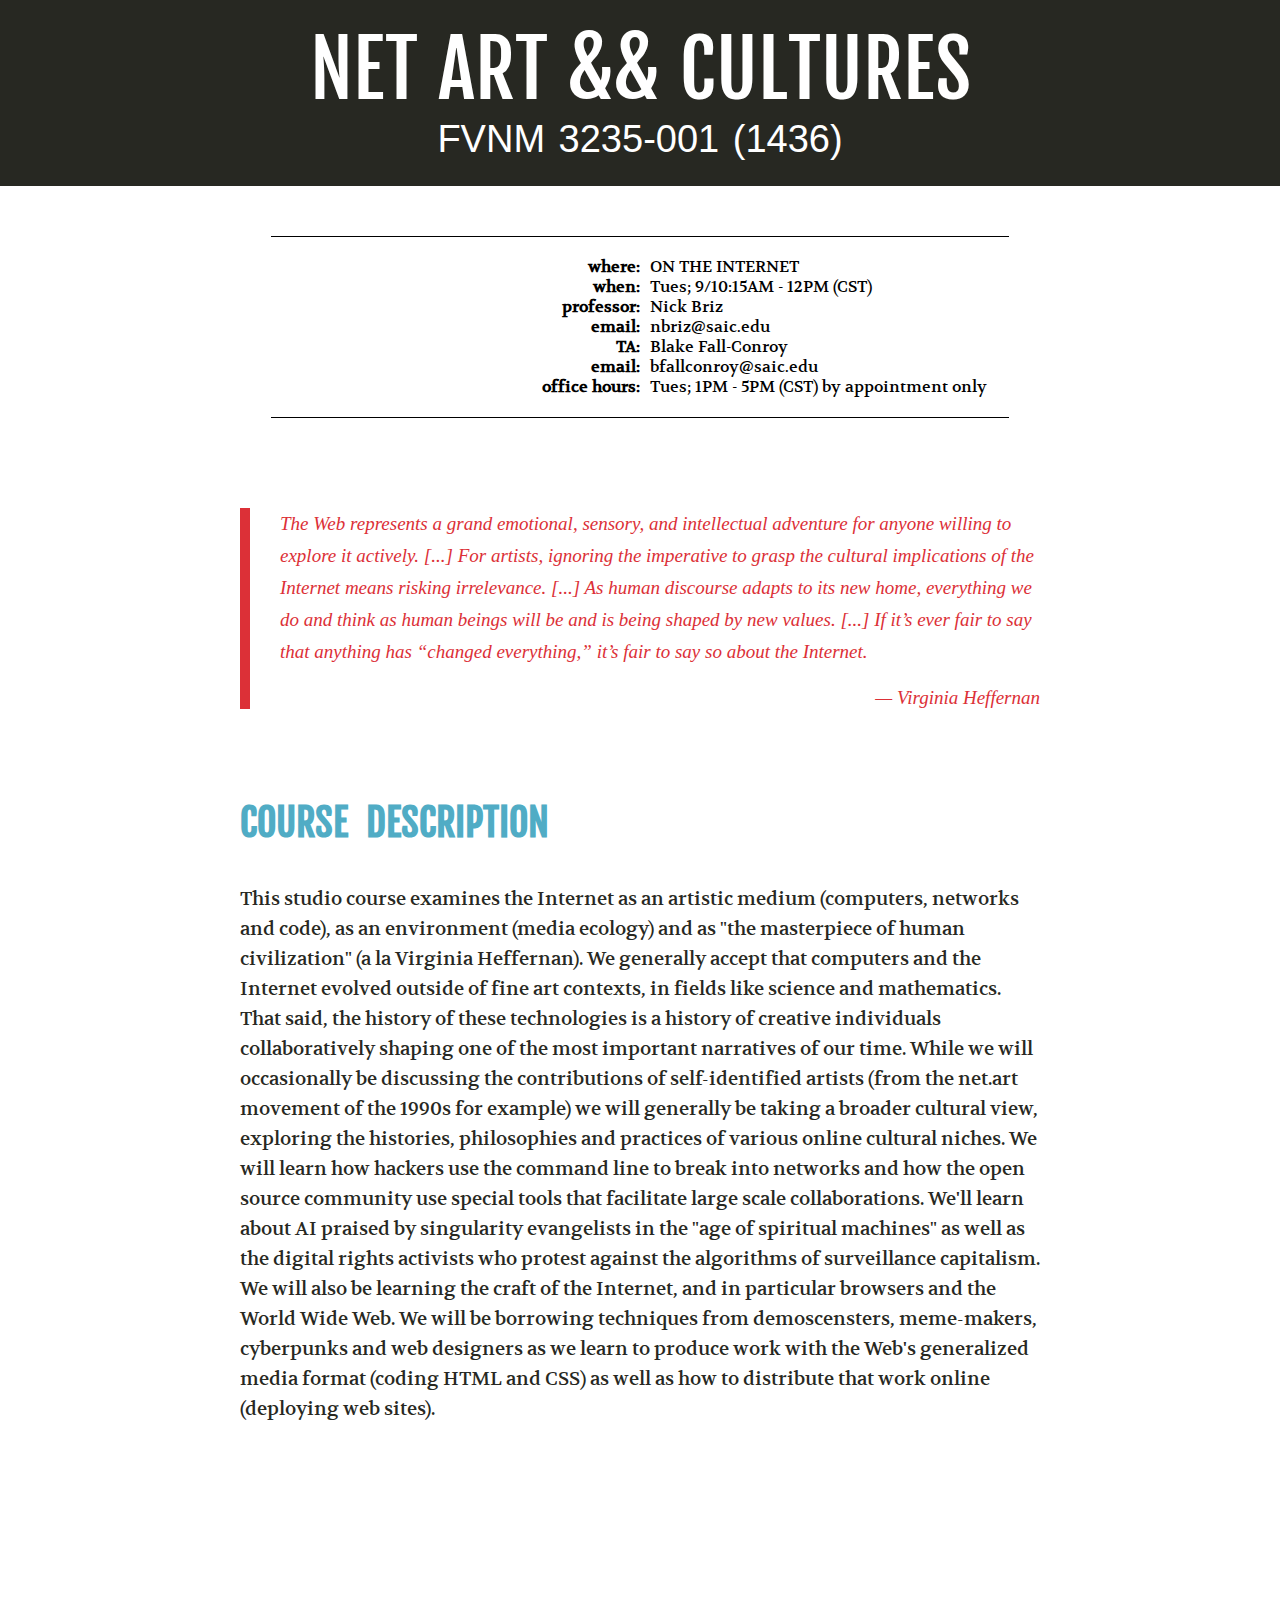
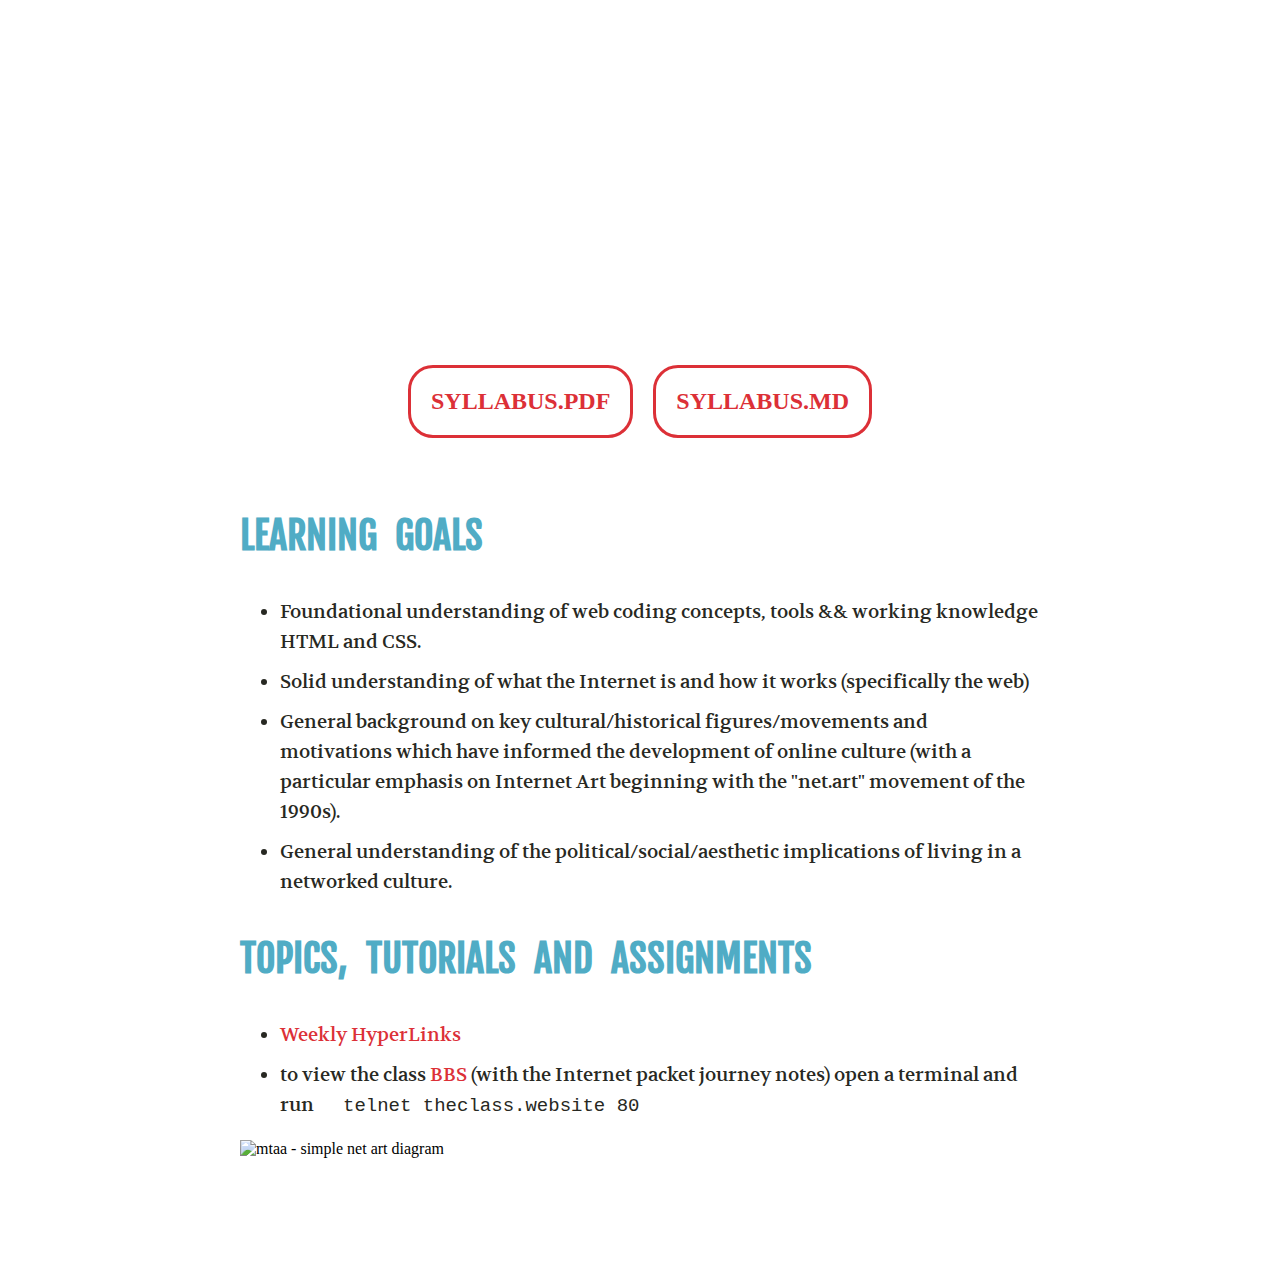
==== index.html @ 4939b13f "added telnet info" ====
<!DOCTYPE html>
<html lang="en" dir="ltr">
  <head>
    <meta charset="utf-8">
    <meta name="viewport" content="width=device-width, initial-scale=1">

    <title>NΞT ΛɌT && CULTUɌΞS</title>
    <meta name="description" content="A class website for a course on Internet Art and Online Culture at the School of the Art Institute of Chicago.">
    <meta name="author" content="Nick Briz">
    <!-- social media stuff -->
    <meta property="og:title" content="NΞT ΛɌT && CULTUɌΞS">
    <meta property="og:description" content="A class website for a course on Internet Art and Online Culture at the School of the Art Institute of Chicago.">
    <meta property="og:image" content="https://github.com/nbriz/net-art-and-cultures/edit/master/images/mtaa.jpg">
    <meta property="og:url" content="https://netart.rocks">
    <meta name="twitter:card" content="summary_large_image">
    <meta property="og:site_name" content="NΞT ΛɌT && CULTUɌΞS">
    <meta name="twitter:site" content="@nbriz">

    <link rel="icon" type="image/png"  href="https://github.com/nbriz/net-art-and-cultures/edit/master/images/favicon.png">
    <link rel="stylesheet" href="css/styles.css">
  </head>
  <body>

        <header>
          <h1>Net Art && Cultures</h1>
          <h2>FVNM 3235-001 (1436)</h2>
        </header>

        <section class="info-table">
          <div>
            <div>where:</div>
            <div>ON THE INTERNET</div>
          </div>
          <div>
            <div>when:</div>
            <div>Tues; 9/10:15AM - 12PM (CST)</div>
          </div>
          <div>
            <div>professor:</div>
            <div>Nick Briz</div>
          </div>
          <div>
            <div>email:</div>
            <div>nb<i></i>riz@s<i></i>aic.edu</div>
          </div>
          <div>
            <div>TA:</div>
            <div>Blake Fall-Conroy</div>
          </div>
          <div>
            <div>email:</div>
            <div>bfall<i></i>conroy@s<i></i>aic.edu</div>
          </div>
          <div>
            <div>office hours:</div>
            <div>Tues; 1PM - 5PM (CST) by appointment only</div>
          </div>
        </section>


        <blockquote cite="https://www.goodreads.com/book/show/23492802-magic-and-loss">
          <p>The Web represents a grand emotional, sensory, and intellectual adventure for anyone willing to explore it actively. [...] For artists, ignoring the imperative to grasp the cultural implications of the Internet means risking irrelevance. [...] As human discourse adapts to its new home, everything we do and think as human beings will be and is being shaped by new values. [...] If it’s ever fair to say that anything has “changed everything,” it’s fair to say so about the Internet.</p>
          <cite>
            <a href="https://www.goodreads.com/book/show/23492802-magic-and-loss" target="_blank">Virginia Heffernan</a>
          </cite>
        </blockquote>

        <article>
          <h3>Course Description</h3>
          <p>
            This studio course examines the Internet as an artistic medium (computers, networks and code), as an environment (media ecology) and as "the masterpiece of human civilization" (a la Virginia Heffernan). We generally accept that computers and the Internet evolved outside of fine art contexts, in fields like science and mathematics. That said, the history of these technologies is a history of creative individuals collaboratively shaping one of the most important narratives of our time. While we will occasionally be discussing the contributions of self-identified artists (from the net.art movement of the 1990s for example) we will generally be taking a broader cultural view, exploring the histories, philosophies and practices of various online cultural niches. We will learn how hackers use the command line to break into networks and how the open source community use special tools that facilitate large scale collaborations. We'll learn about AI praised by singularity evangelists in the "age of spiritual machines" as well as the digital rights activists who protest against the algorithms of surveillance capitalism. We will also be learning the craft of the Internet, and in particular browsers and the World Wide Web. We will be borrowing techniques from demoscensters, meme-makers, cyberpunks and web designers as we learn to produce work with the Web's generalized media format (coding HTML and CSS) as well as how to distribute that work online (deploying web sites).
          </p>
        </article>

        <article>
          <iframe class="rwd" height="500" src="https://www.youtube.com/embed/vTkDjZfiHHY" frameborder="0" allow="accelerometer; autoplay; encrypted-media; gyroscope; picture-in-picture" allowfullscreen></iframe>
          <br><br>
          <div class="row-center">
            <a class="button" target="_blank" href="https://github.com/nbriz/net-art-and-cultures/blob/master/syllabus.pdf">Syllabus.pdf</a>
            <a class="button" target="_blank" href="https://github.com/nbriz/net-art-and-cultures/blob/master/syllabus.md">Syllabus.md</a>
          </div>
          <br><br>
        </article>


        <article>
          <h3>Learning Goals</h3>
          <ul>
            <li>
              Foundational understanding of web coding concepts, tools && working knowledge HTML and CSS.
            </li>
            <li>
              Solid understanding of what the Internet is and how it works (specifically the web)
            </li>
            <li>
              General background on key cultural/historical figures/movements and motivations which have informed the development of online culture (with a particular emphasis on Internet Art beginning with the "net.art" movement of the 1990s).
            </li>
            <li>
              General understanding of the political/social/aesthetic implications of living in a networked culture.
            </li>
          </ul>
        </article>

        <article>
          <h3>Topics, Tutorials and Assignments</h3>
          <ul>
            <li>
              <a href="links.html">Weekly HyperLinks</a>
            </li>
            <li>
              to view the class <a href="https://en.wikipedia.org/wiki/Bulletin_board_system" target="_blank">BBS</a> (with the Internet packet journey notes) open a terminal and run <code>telnet theclass.website 80</code>
            </li>
          </ul>
        </article>

        <article>
          <img class="mtaa" src="https://raw.githubusercontent.com/nbriz/intro2netart/master/images/mtaa.jpg" alt="mtaa - simple net art diagram">
        </article>

        <br><br>

        <br>
        <br>
        <br>
        <br>
        <br>

  </body>
</html>
---- css/styles.css ----
:root {
  --gray: #272822;
  --red: #dc3037;
  --blue: #50acc5;
  --mxw: 800px;
}

@font-face {
  font-family: 'Volkhov';
  font-style: normal;
  font-weight: 400;
  font-display: swap;
  src: local('Volkhov Regular'), local('Volkhov-Regular'), url(fonts/SlGQmQieoJcKemNecTUEhQ.woff2) format('woff2');
  unicode-range: U+0000-00FF, U+0131, U+0152-0153, U+02BB-02BC, U+02C6, U+02DA, U+02DC, U+2000-206F, U+2074, U+20AC, U+2122, U+2191, U+2193, U+2212, U+2215, U+FEFF, U+FFFD;
}

@font-face {
  font-family: 'Fjalla One';
  font-style: normal;
  font-weight: 400;
  font-display: swap;
  src: local('Fjalla One'), local('FjallaOne-Regular'), url(fonts/Yq6R-LCAWCX3-6Ky7FAFrO96kigt.woff2) format('woff2');
  unicode-range: U+0100-024F, U+0259, U+1E00-1EFF, U+2020, U+20A0-20AB, U+20AD-20CF, U+2113, U+2C60-2C7F, U+A720-A7FF;
}
@font-face {
  font-family: 'Fjalla One';
  font-style: normal;
  font-weight: 400;
  font-display: swap;
  src: local('Fjalla One'), local('FjallaOne-Regular'), url(fonts/Yq6R-LCAWCX3-6Ky7FAFrOF6kg.woff2) format('woff2');
  unicode-range: U+0000-00FF, U+0131, U+0152-0153, U+02BB-02BC, U+02C6, U+02DA, U+02DC, U+2000-206F, U+2074, U+20AC, U+2122, U+2191, U+2193, U+2212, U+2215, U+FEFF, U+FFFD;
}


*, *:before, *:after { box-sizing: border-box; }

body {
  padding: 0px;
  margin: 0px;
}

::-moz-selection { background: var(--red); color: #fff; text-shadow:none; }
::selection { background: var(--red); color: #fff; text-shadow:none; }

header {
  background-color: var(--gray);
  padding: 20px;
}

h1, h2 {
  color: #fff;
  font-weight: 100;
  text-align: center;
  margin: 0px;
  text-transform: uppercase;
  word-spacing: 3px;
}

h1 {
  font-family: 'Fjalla One', sans-serif;
  font-size: 78px;
}

@media (max-width: var(--mxw)) {
  h1 { font-size: 52px; }
}

h2 {
  color: #fff;
  font-size: 38px;
  margin: 0px 0px 5px 0px;
  font-family: sans-serif;
}

h3 {
  font-family: 'Fjalla One', sans-serif;
  text-transform: uppercase;
  color: var(--blue);
  font-size: 38px;
  word-spacing: 10px;
}

h4 {
  font-family: 'Fjalla One', sans-serif;
  text-transform: uppercase;
  font-size: 24px;
  letter-spacing: 1px;
}

blockquote, article, .info-table {
  max-width: var(--mxw);
  margin: 0 auto;
}

blockquote {
  border-left: 10px solid var(--red);
  padding-left: 30px;
  max-width: var(--mxw);
  margin: 90px auto;
  font-size: 19px;
}

blockquote p {
  color: var(--red);
  font-style: italic;
  line-height: 32px;
}

blockquote cite {
  text-align: right;
  display: block;
  color: var(--red) !important;
}

blockquote cite:before {
  content: "— ";
}

article > p,.grid p, ul {
  font-family: 'Volkhov', serif;
  font-size: 19px;
  line-height: 30px;
  color: var(--gray);
}

li {
  margin-bottom: 10px;
}

img {
  max-width: 100%;
}

a {
  color: var(--red);
  text-decoration: none;
}

a:hover {
  color: var(--blue);
}

a[href="#"] {
  opacity: 0.5;
}


pre {
  color: #444;
  width: 100%;
  text-align: left;
  border-radius: 15px;
}

code {
  border-radius: 15px;
  padding: 25px;
}

.row-center {
  display: flex;
  justify-content: center;
}

.row-center > * {
  margin: 0 10px;
}

.button {
  display: inline-block;
  background: #fff;
  border: 3px solid var(--red);
  border-radius: 25px;
  padding: 20px;
  font-size: 24px;
  text-transform: uppercase;
  font-weight: bold;
  color: var(--red);
}

.button:hover {
  color: #fff;
  background: var(--red);
  cursor: pointer;
}

/*highlight overrides*/
.hljs-keyword, .hljs-built_in { color: #66D9EF; }
.hljs-function { color:#fff; }
.hljs-tag .hljs-value { color: #E6DB74; }
.hljs-attribute { color:#A6E22E; }


.rwd { width: 100%; }

.grey {
  color: #888;
  text-align: center;
  display: block;
}

.k {
  color: #de4173;
  background-color: #F8F8F8;
  border-radius: 3px;
  border: 1px solid #AAA;
  font-family: Consolas,"Liberation Mono",Courier,monospace;
  font-size: 0.8rem;
  padding: 0.1rem 0.3rem;
  position: relative;
  top: -1px;
  white-space: nowrap;
}

.info-table {
  font-family: 'Volkhov', serif;
  border-top: 1px solid #000000;
  border-bottom: 1px solid #000000;
  max-width: 738px;
  margin: 50px auto 10px auto;
  padding: 20px;
  box-sizing: border-box;
}

.info-table > div {
  display: grid;
  grid-template-columns: 50% 50%;
  grid-column-gap: 10px;
}

.info-table > div > div:first-child {
  font-weight: bold;
  text-align: right;
}

.mtaa {
  display: block;
  margin: 0 auto;
}

.center {
  text-align: center;
}

.flex {
  display: flex;
  justify-content: space-around;
}
.flex > * {
  margin: 5px;
}

.grid {
  display: grid;
  grid-column-gap: 20px;
}

.cols2 {
  grid-template-columns: 1fr 1fr;
}


.cols3to1 {
  grid-template-columns: 3fr 1fr;
}


@media (max-width: var(--mxw)) {
  blockquote, article {
    margin: 0 25px;
  }
  .mtaa {
    width: 100%;
  }
  .cols2 {
    grid-template-columns: 1fr;
  }
}
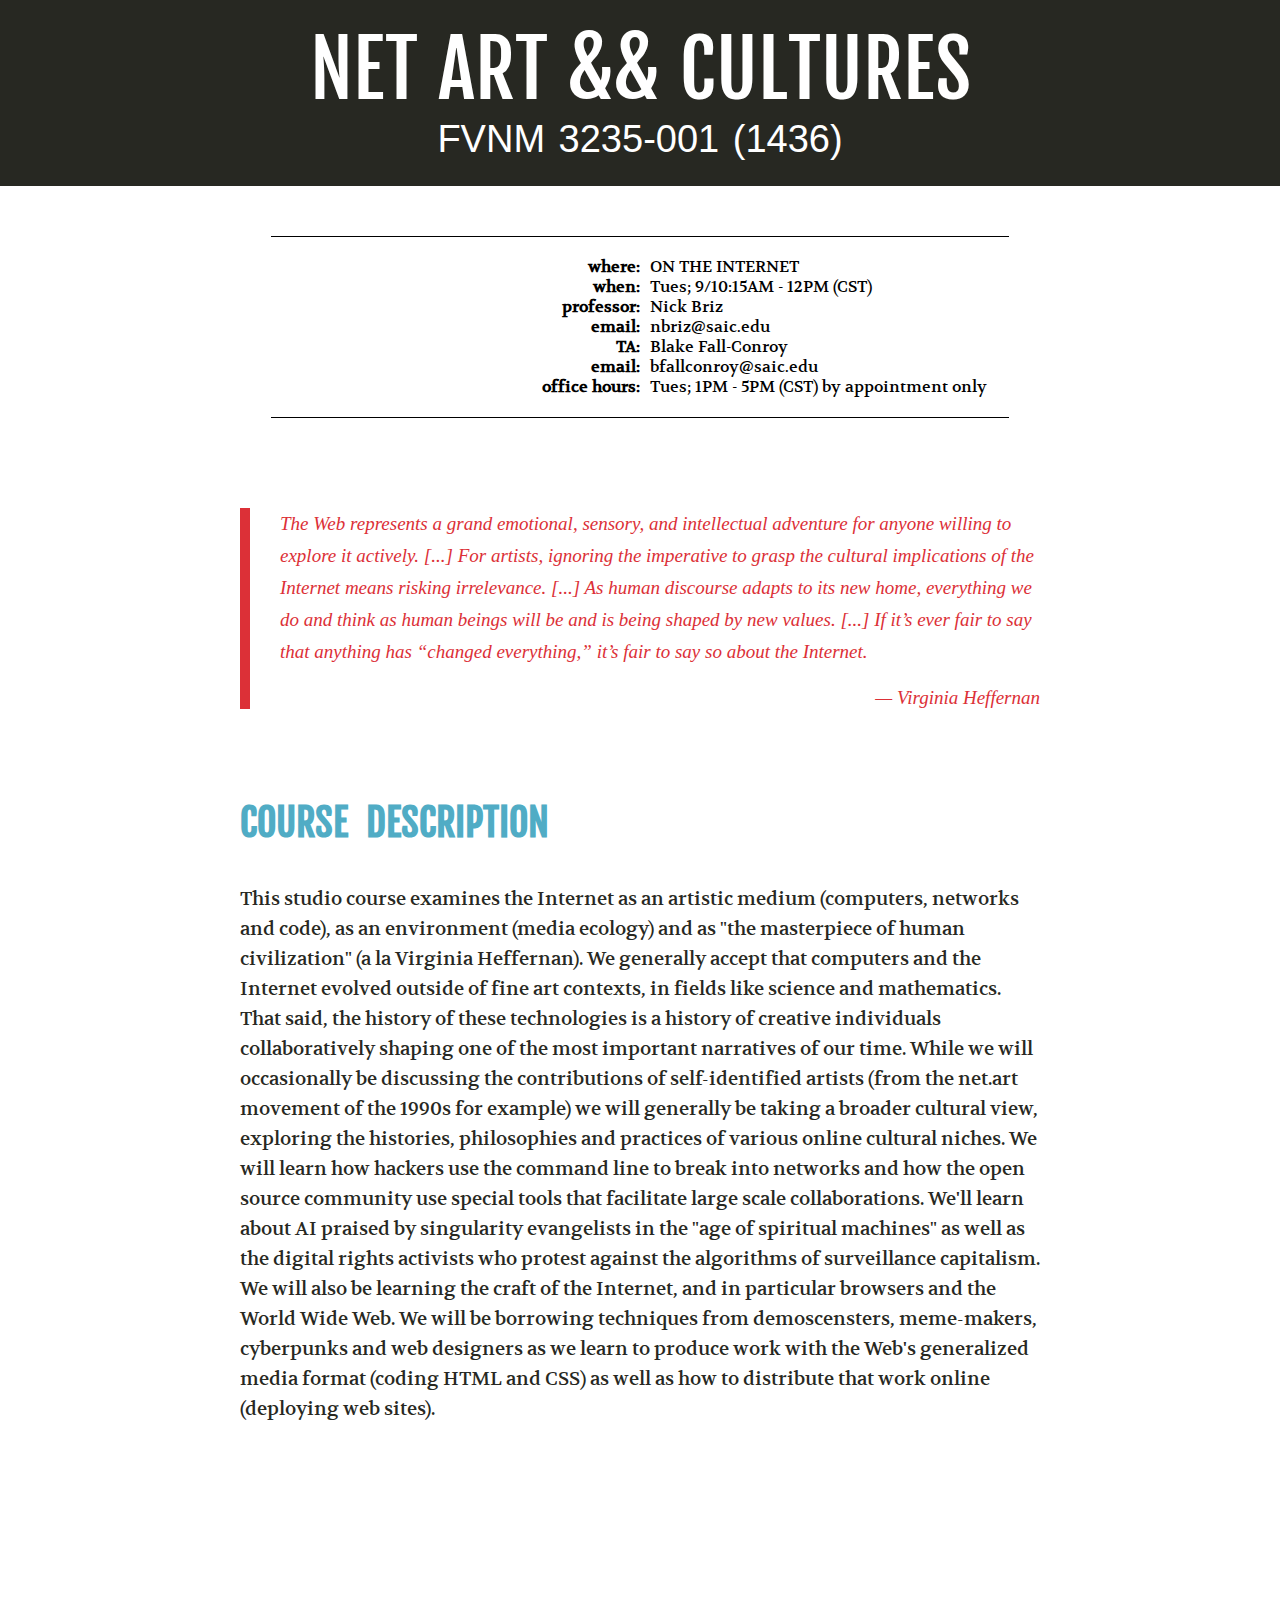
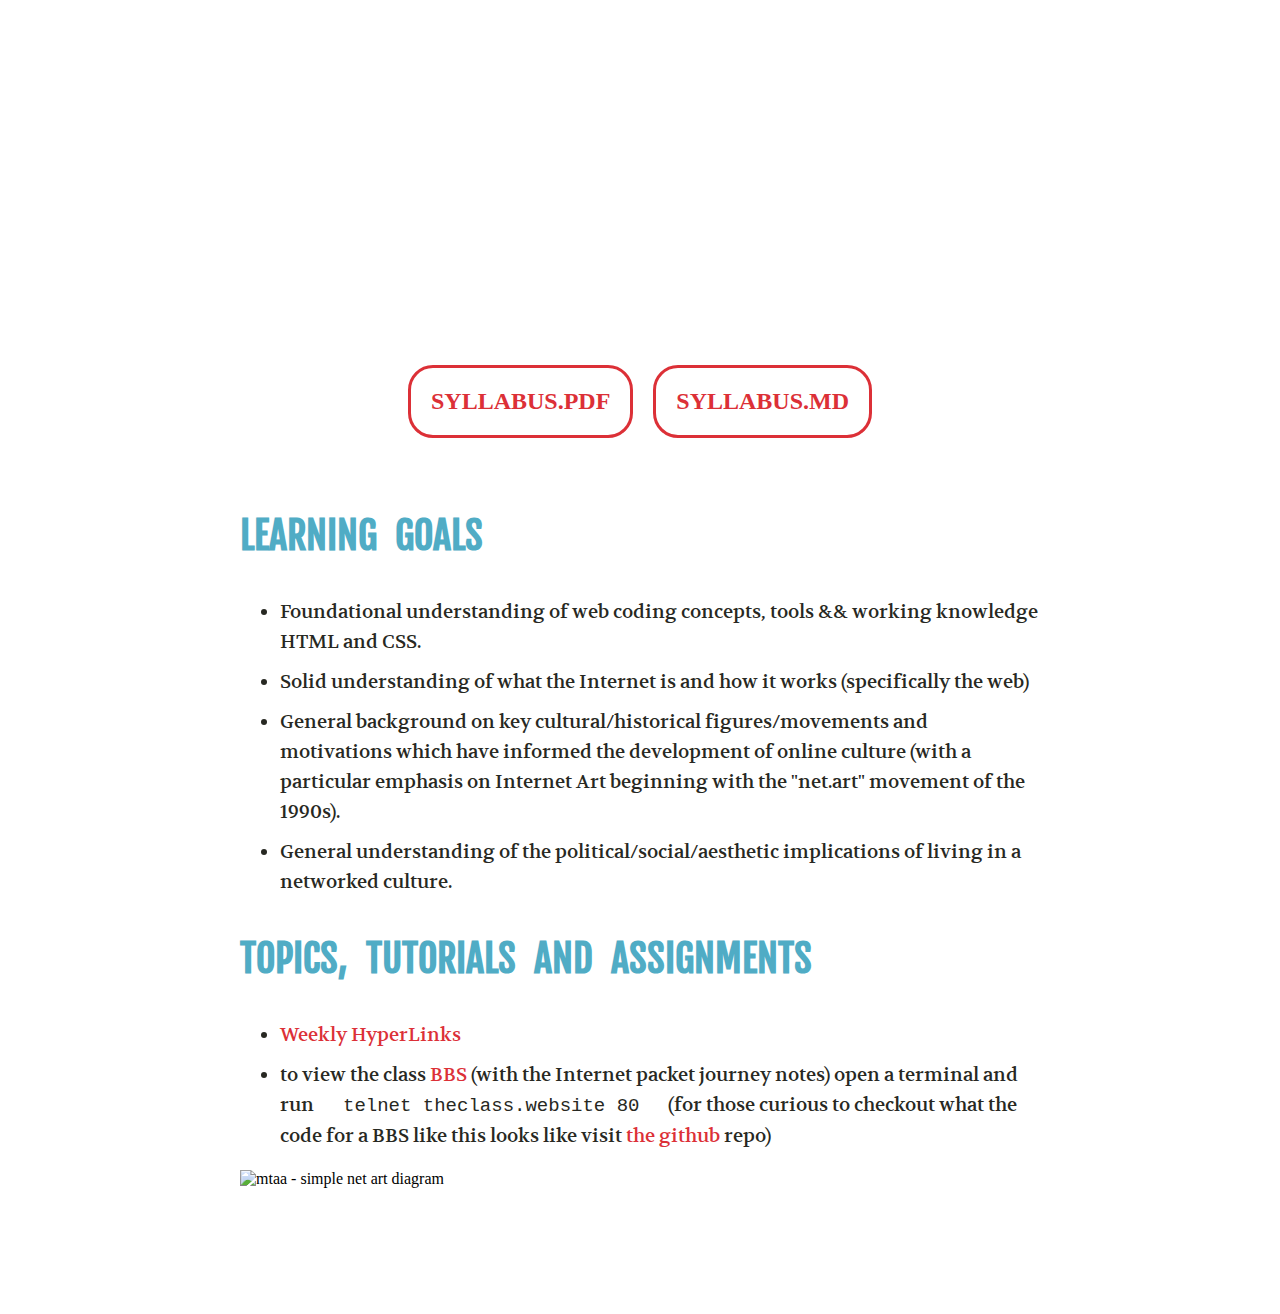
==== commit 2e5f326a: "added link to bbs repo" ====
--- a/index.html
+++ b/index.html
@@ -108,7 +108,7 @@
               <a href="links.html">Weekly HyperLinks</a>
             </li>
             <li>
-              to view the class <a href="https://en.wikipedia.org/wiki/Bulletin_board_system" target="_blank">BBS</a> (with the Internet packet journey notes) open a terminal and run <code>telnet theclass.website 80</code>
+              to view the class <a href="https://en.wikipedia.org/wiki/Bulletin_board_system" target="_blank">BBS</a> (with the Internet packet journey notes) open a terminal and run <code>telnet theclass.website 80</code> (for those curious to checkout what the code for a BBS like this looks like visit <a href="https://github.com/nbriz/net-art-bbs" target="_blank">the github</a> repo)
             </li>
           </ul>
         </article>
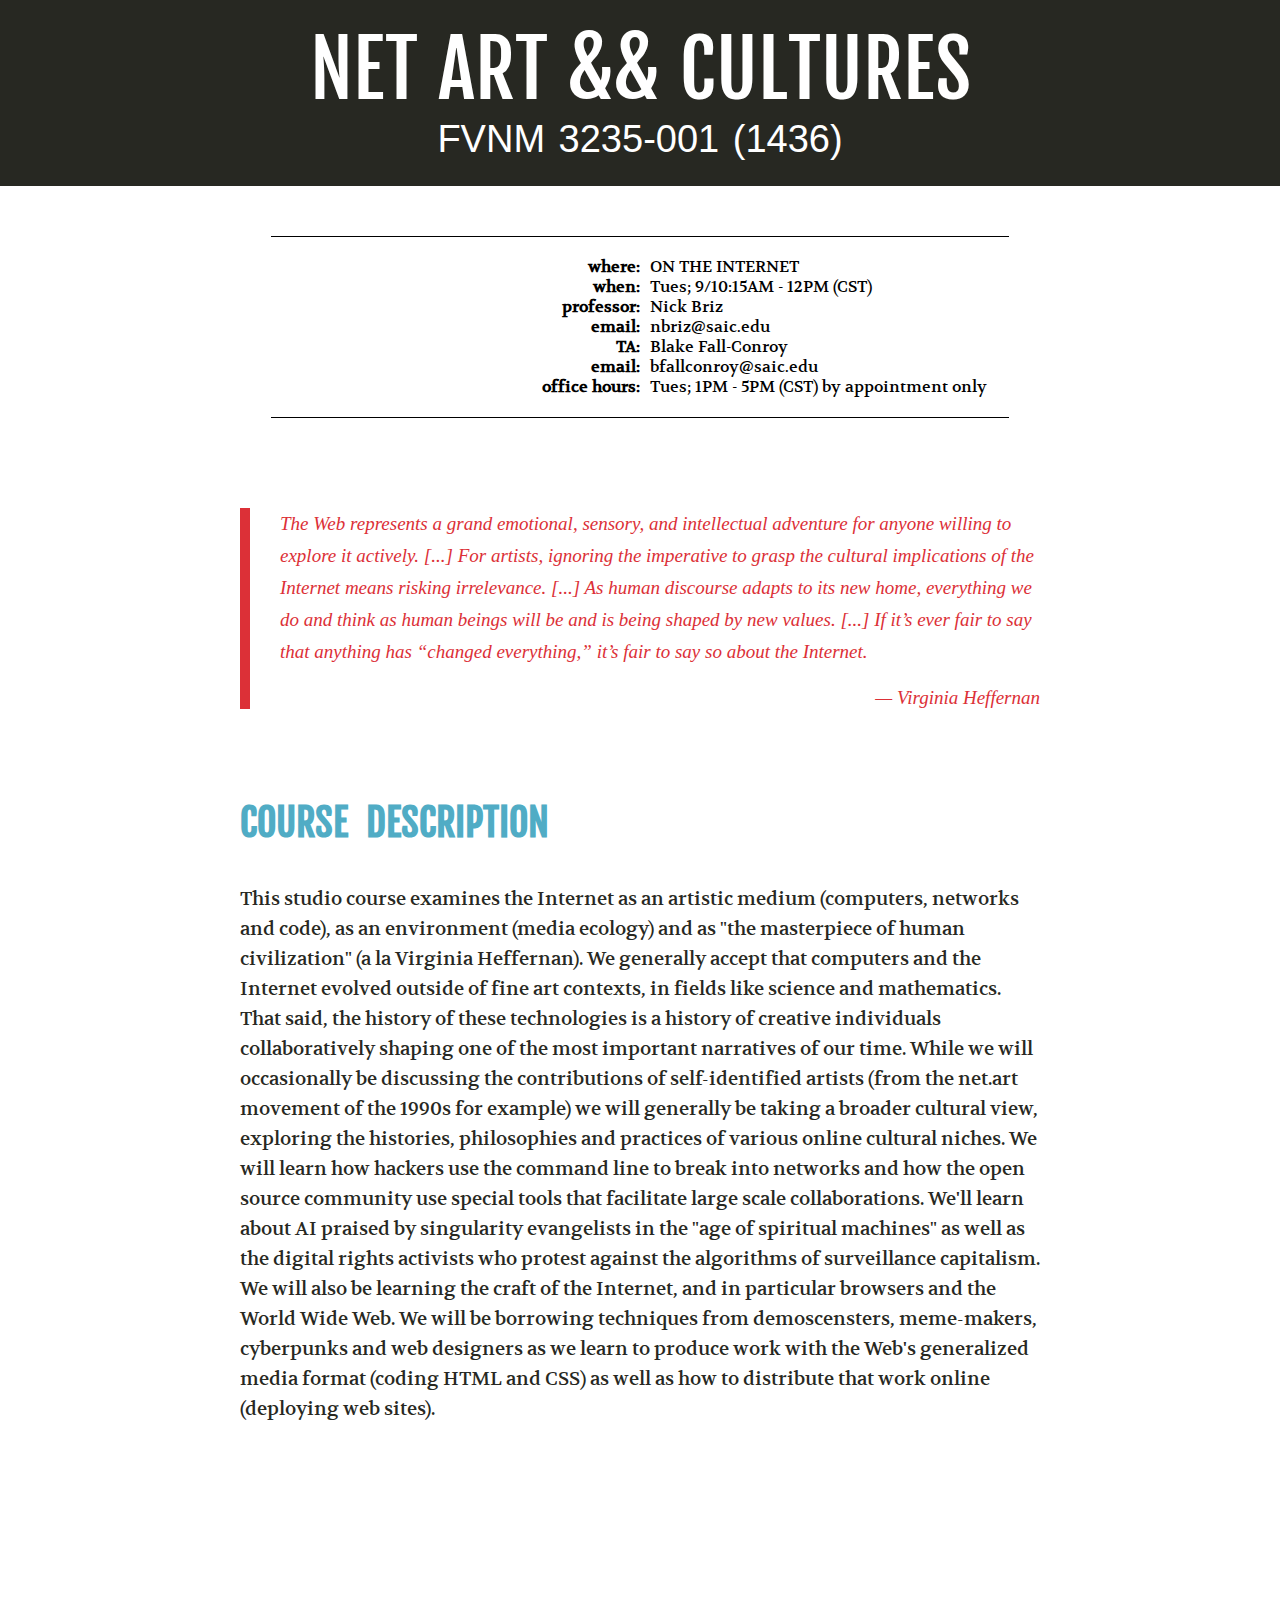
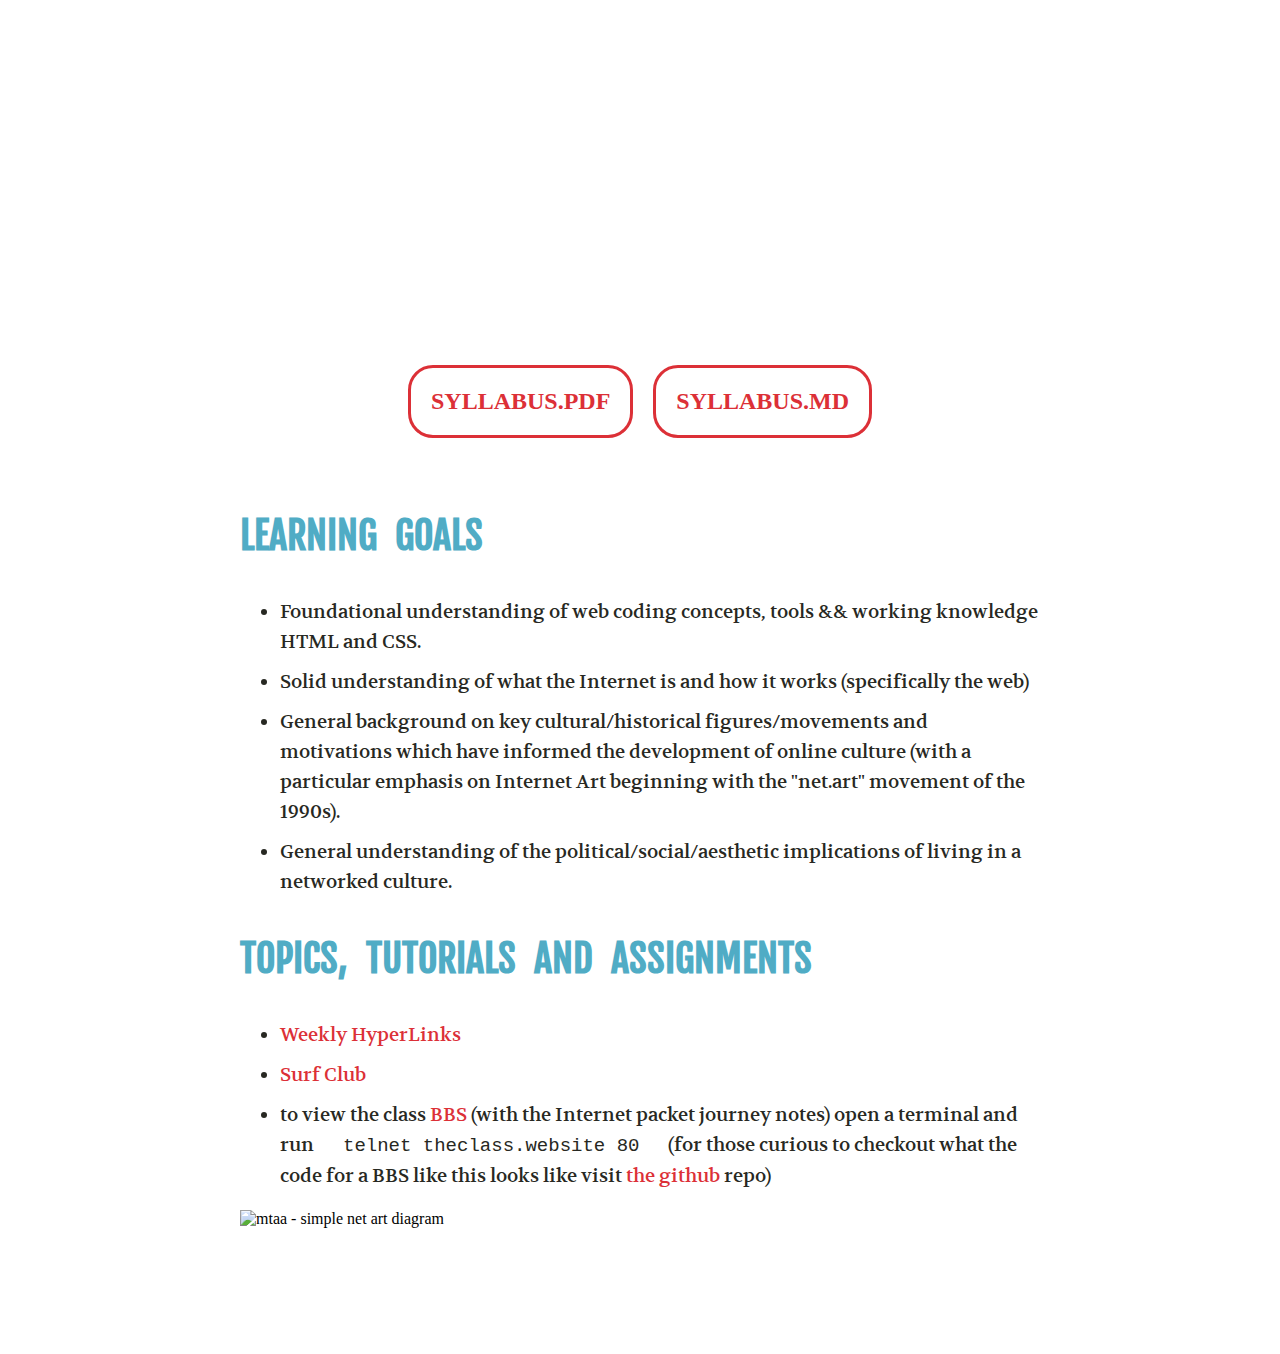
==== commit 892e3f8d: "Update index.html" ====
--- a/index.html
+++ b/index.html
@@ -108,6 +108,9 @@
               <a href="links.html">Weekly HyperLinks</a>
             </li>
             <li>
+              <a href="lhttps://docs.google.com/document/d/1xDq80XQrOmtIbD2pT4z3UZpSB4ZM7F1NJcphrLoJy28/edit">Surf Club</a>
+            </li>
+            <li>
               to view the class <a href="https://en.wikipedia.org/wiki/Bulletin_board_system" target="_blank">BBS</a> (with the Internet packet journey notes) open a terminal and run <code>telnet theclass.website 80</code> (for those curious to checkout what the code for a BBS like this looks like visit <a href="https://github.com/nbriz/net-art-bbs" target="_blank">the github</a> repo)
             </li>
           </ul>
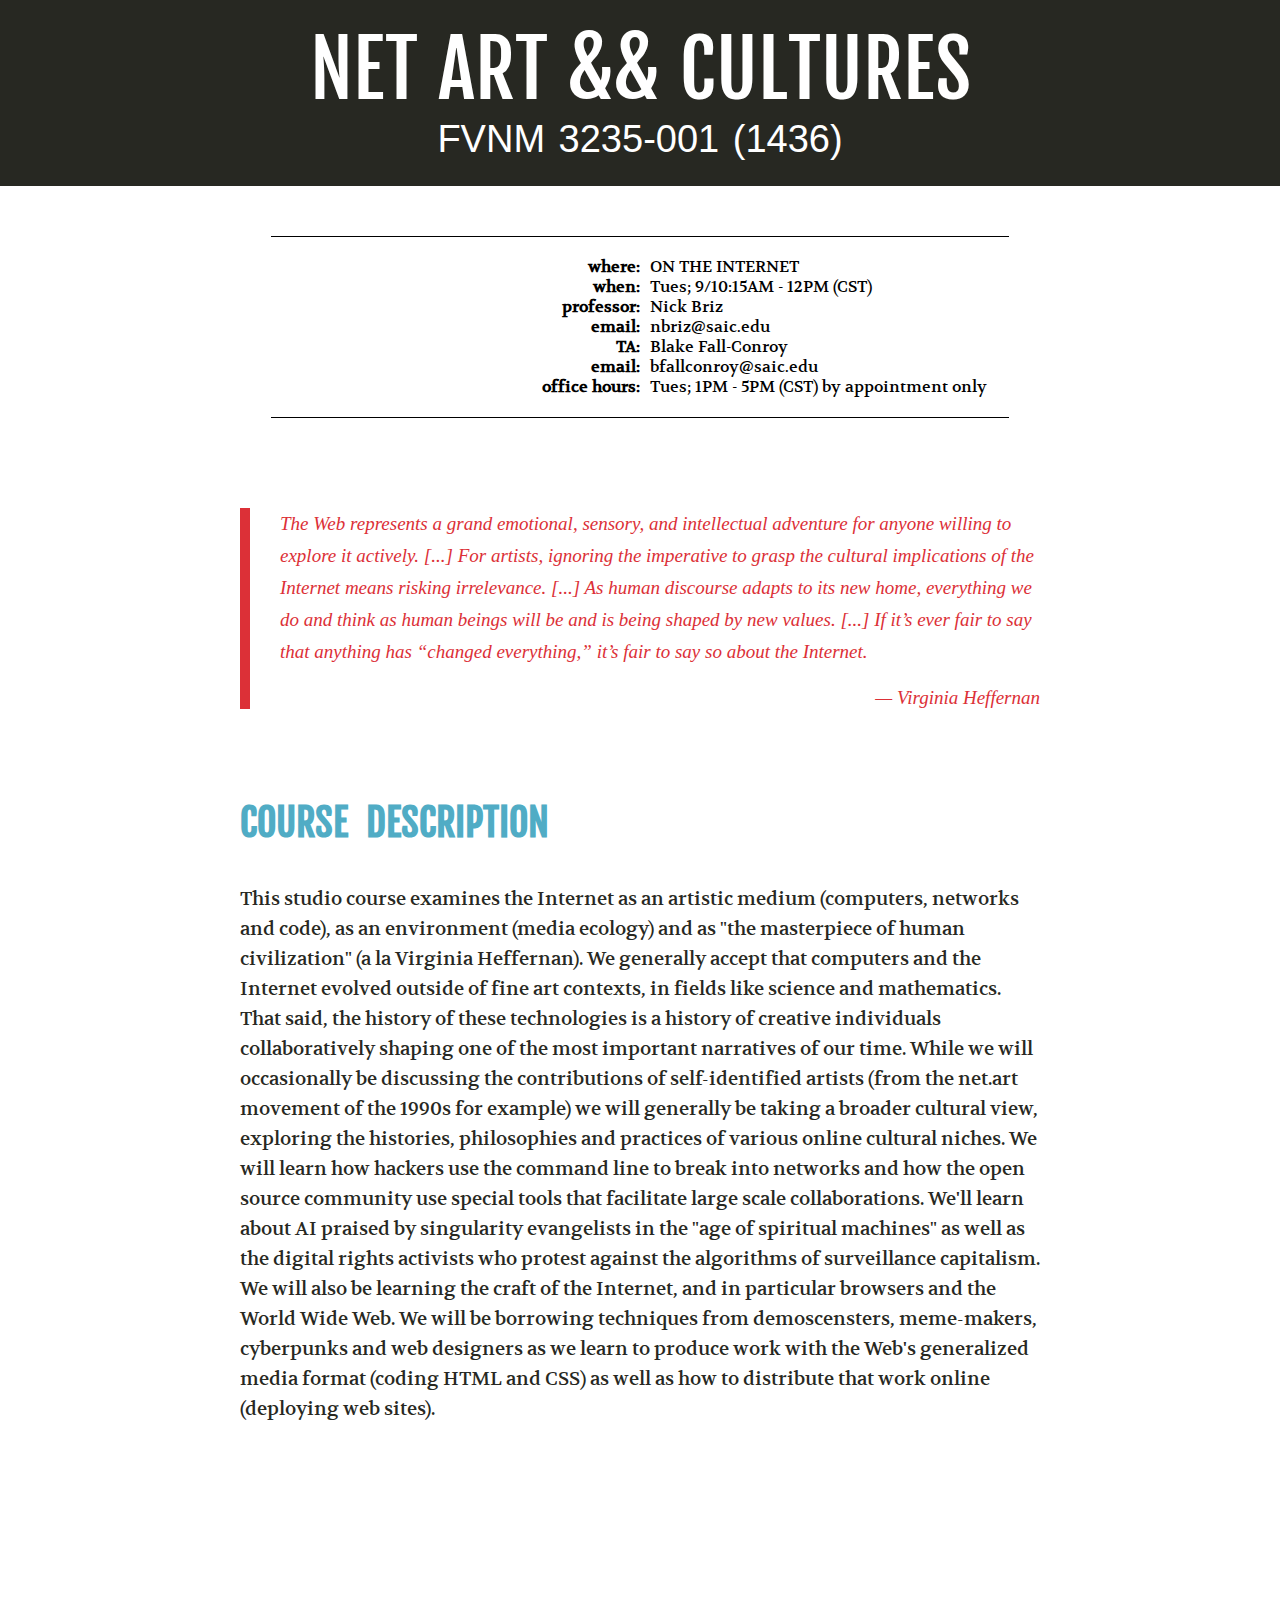
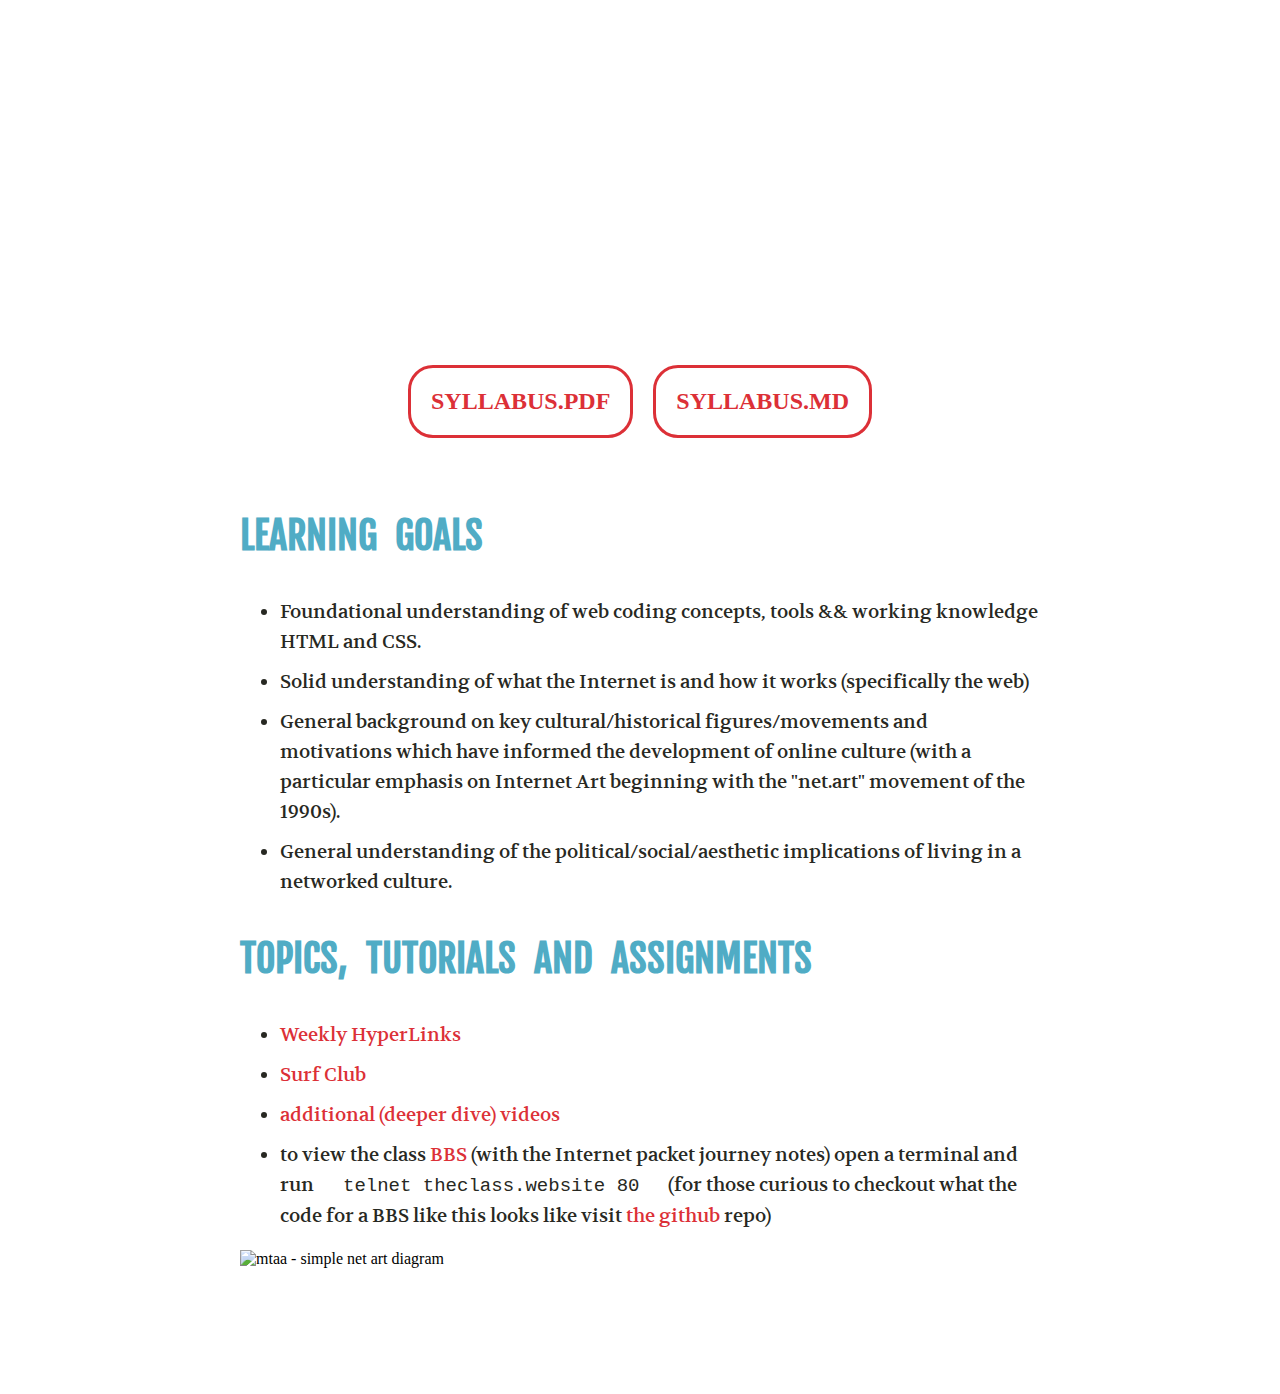
==== commit ec422513: "added additional notes link to homepage" ====
--- a/index.html
+++ b/index.html
@@ -108,7 +108,10 @@
               <a href="links.html">Weekly HyperLinks</a>
             </li>
             <li>
-              <a href="lhttps://docs.google.com/document/d/1xDq80XQrOmtIbD2pT4z3UZpSB4ZM7F1NJcphrLoJy28/edit">Surf Club</a>
+              <a href="https://docs.google.com/document/d/1xDq80XQrOmtIbD2pT4z3UZpSB4ZM7F1NJcphrLoJy28/edit" target="_blank">Surf Club</a>
+            </li>
+            <li>
+              <a href="https://github.com/nbriz/net-art-and-cultures/blob/master/notes/crash-course.md" target="_blank">additional (deeper dive) videos</a>
             </li>
             <li>
               to view the class <a href="https://en.wikipedia.org/wiki/Bulletin_board_system" target="_blank">BBS</a> (with the Internet packet journey notes) open a terminal and run <code>telnet theclass.website 80</code> (for those curious to checkout what the code for a BBS like this looks like visit <a href="https://github.com/nbriz/net-art-bbs" target="_blank">the github</a> repo)
